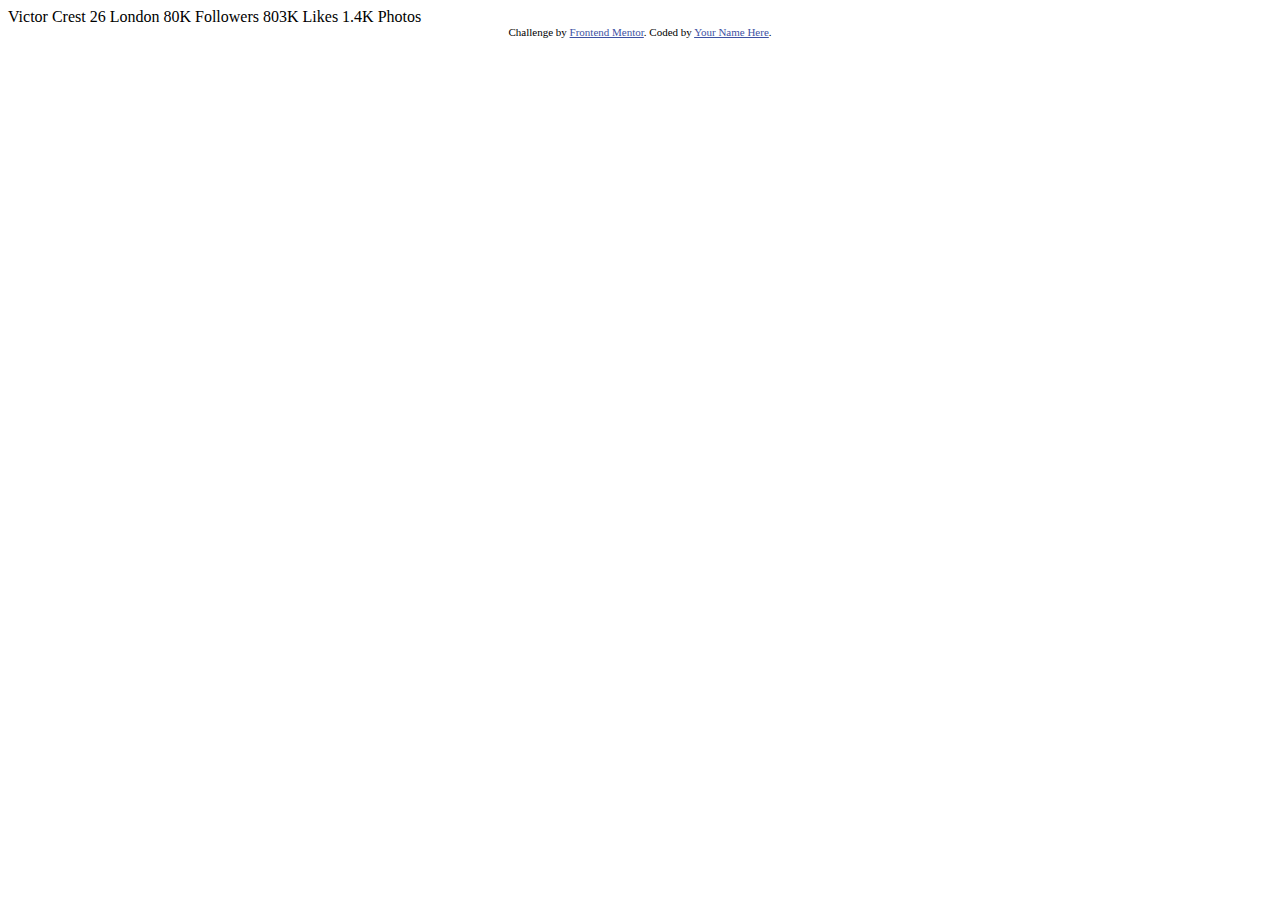
==== index.html @ bbb36b2d "adding all files to repo" ====
<!DOCTYPE html>
<html lang="en">
<head>
  <meta charset="UTF-8">
  <meta name="viewport" content="width=device-width, initial-scale=1.0"> <!-- displays site properly based on user's device -->

  <link rel="icon" type="image/png" sizes="32x32" href="./images/favicon-32x32.png">
  
  <title>Frontend Mentor | Profile card component</title>

  <!-- Feel free to remove these styles or customise in your own stylesheet 👍 -->
  <style>
    .attribution { font-size: 11px; text-align: center; }
    .attribution a { color: hsl(228, 45%, 44%); }
  </style>
</head>
<body>
  Victor Crest
  26
  London

  80K
  Followers

  803K
  Likes

  1.4K
  Photos
  <div class="attribution">
    Challenge by <a href="https://www.frontendmentor.io?ref=challenge" target="_blank">Frontend Mentor</a>. 
    Coded by <a href="#">Your Name Here</a>.
  </div>
</body>
</html>
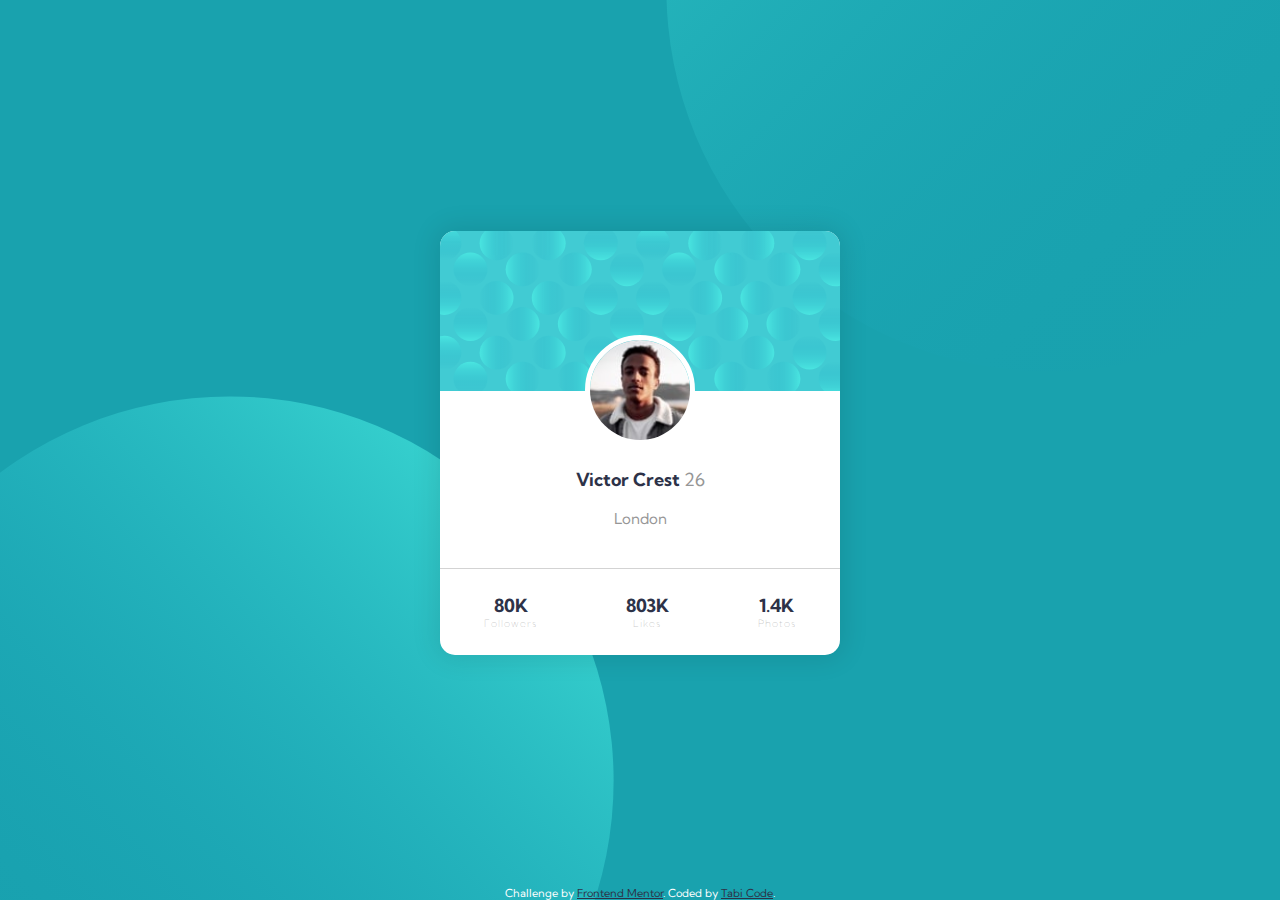
==== commit 5aea10d9: "Finishing project and update readme" ====
--- a/index.html
+++ b/index.html
@@ -3,33 +3,41 @@
 <head>
   <meta charset="UTF-8">
   <meta name="viewport" content="width=device-width, initial-scale=1.0"> <!-- displays site properly based on user's device -->
-
+  <link rel="stylesheet" href="style.css">
   <link rel="icon" type="image/png" sizes="32x32" href="./images/favicon-32x32.png">
-  
+  <link rel="preconnect" href="https://fonts.gstatic.com">
+  <link href="https://fonts.googleapis.com/css2?family=Kumbh+Sans:wght@300;400;700&display=swap" rel="stylesheet"> 
   <title>Frontend Mentor | Profile card component</title>
 
   <!-- Feel free to remove these styles or customise in your own stylesheet 👍 -->
   <style>
-    .attribution { font-size: 11px; text-align: center; }
-    .attribution a { color: hsl(228, 45%, 44%); }
+    .attribution { font-size: 11px; text-align: center; color: white;}
+    .attribution a { color: hsl(229, 23%, 23%); }
   </style>
 </head>
 <body>
-  Victor Crest
-  26
-  London
+  <div class="wrapper">
+      <div id="card">
+        <div class="top">
+          <div class="photo">
+            <img src="images/image-victor.jpg">
+          </div>
+          <div class="info">
+            <p class="name">Victor Crest <span class="age">26</span></p>
+            <span class="city">London</span>
+          </div>
+        </div>
+        <div class="bottom">
+          <div class="stat"><span>80K</span><p>Followers</p></div>
+          <div class="stat"><span>803K</span><p>Likes</p></div>
+          <div class="stat"><span>1.4K</span><p>Photos</p></div>
+        </div>
+      </div>
+      <div class="attribution">
+        Challenge by <a href="https://www.frontendmentor.io?ref=challenge" target="_blank">Frontend Mentor</a>. 
+        Coded by <a href="#">Tabi Code</a>.
+      </div>
+  </div>
 
-  80K
-  Followers
-
-  803K
-  Likes
-
-  1.4K
-  Photos
-  <div class="attribution">
-    Challenge by <a href="https://www.frontendmentor.io?ref=challenge" target="_blank">Frontend Mentor</a>. 
-    Coded by <a href="#">Your Name Here</a>.
-  </div>
 </body>
 </html>
--- a/style.css
+++ b/style.css
@@ -0,0 +1,106 @@
+/* Primary colors */
+html {
+  padding: 0;
+  margin: 0;
+}
+
+body {
+  font-size: 18px;
+  height: 100vh;
+  width: 100%;
+  font-family: "Kumbh Sans", sans-serif;
+  font-weight: 400;
+  background: url("/images/bg-pattern-top.svg") no-repeat top, url("/images/bg-pattern-bottom.svg") no-repeat bottom, #19a2ae;
+  background-size: 60%, 60%;
+  background-position: -30% 300%, 130% -300%;
+  padding: 0;
+  margin: 0;
+}
+
+.wrapper {
+  display: flex;
+  justify-content: center;
+  flex-direction: column;
+  align-items: center;
+  height: 100%;
+  width: 100%;
+}
+
+#card {
+  background: white;
+  border-radius: 15px;
+  box-shadow: 0px 0px 26px 4px rgba(0, 0, 0, 0.1);
+  -webkit-box-shadow: 0px 0px 26px 4px rgba(0, 0, 0, 0.1);
+  -moz-box-shadow: 0px 0px 26px 4px rgba(0, 0, 0, 0.1);
+  width: 400px;
+  margin: auto;
+}
+#card .bottom {
+  display: flex;
+  border-top: 1px solid lightgrey;
+}
+#card .bottom .stat {
+  margin: auto;
+  padding: 25px 10px;
+}
+#card .bottom .stat span {
+  font-weight: 700;
+  display: block;
+  color: #2d3248;
+  text-align: center;
+}
+#card .bottom .stat p {
+  margin-top: 5px;
+  margin: auto;
+  text-align: center;
+  display: block;
+  font-size: 10px;
+  font-weight: lighter;
+  letter-spacing: 1px;
+  color: #969696;
+}
+#card .top {
+  padding: 26% 5% 10% 5%;
+  background: url("/images/bg-pattern-card.svg") no-repeat center top;
+  background-size: 100%;
+  border-radius: 15px;
+}
+#card .top .photo {
+  width: 100%;
+  text-align: center;
+}
+#card .top .photo img {
+  width: 100px;
+  border: 5px solid white;
+  border-radius: 50%;
+}
+#card .top .info .name {
+  display: block;
+  text-align: center;
+  font-weight: 700;
+  color: #2d3248;
+}
+#card .top .info .name .age {
+  color: #969696;
+  font-weight: lighter;
+}
+#card .top .info .city {
+  display: block;
+  text-align: center;
+  color: #969696;
+  font-size: 15px;
+}
+
+/* Responsive */
+@media screen and (max-width: 375px) {
+  body {
+    background-size: contain, contain;
+    background-position: -160px -30%, 160px 100%;
+  }
+
+  #card {
+    width: 90%;
+  }
+}
+
+/*# sourceMappingURL=style.css.map */
